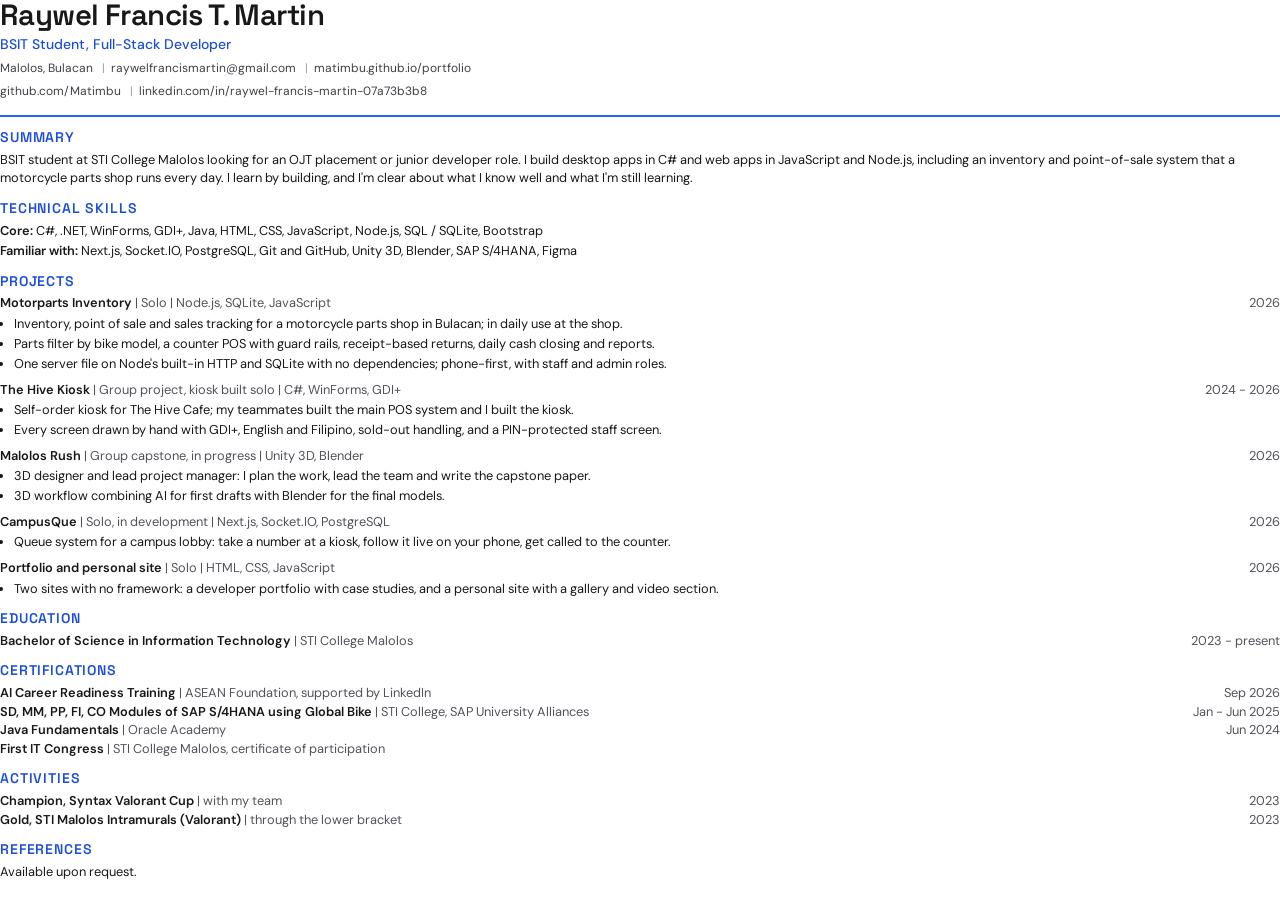
==== docs/resume/resume.html @ 1afe70c7 "Add a resume, lessons learned and the Malolos Rush tagline Adds a one-page resume (resume.pdf, sourc" ====
<!DOCTYPE html>
<html lang="en">
<head>
  <meta charset="UTF-8">
  <title>Raywel Francis T. Martin - Résumé</title>
  <!-- Source for resume.pdf. Edit here, then print to PDF (A4, no headers). -->
  <link rel="stylesheet" href="https://fonts.googleapis.com/css2?family=DM+Sans:opsz,wght@9..40,400..700&family=Space+Grotesk:wght@500..700&display=swap">
  <style>
    @page { size: A4; margin: 14mm 15mm; }
    * { box-sizing: border-box; margin: 0; padding: 0; }
    body { font: 400 9.6pt/1.45 "DM Sans", Arial, sans-serif; color: #18181b; }
    a { color: inherit; text-decoration: none; }
    header { display: flex; justify-content: space-between; align-items: flex-start; gap: 16px; padding-bottom: 10px; border-bottom: 2px solid #2563eb; }
    h1 { font: 600 22pt/1.05 "Space Grotesk", Arial, sans-serif; letter-spacing: -0.02em; }
    .role { margin-top: 3px; color: #1d4ed8; font-weight: 500; font-size: 10.5pt; }
    .contact { margin-top: 6px; color: #3f3f46; font-size: 9pt; }
    .contact span + span::before { content: "|"; margin: 0 6px; color: #a1a1aa; }
    /* Photo: drop a 2x2 photo in this folder and uncomment the <img> in the header */
    .photo { width: 30mm; height: 30mm; object-fit: cover; border-radius: 4px; }
    h2 { margin: 12px 0 5px; font: 600 10.5pt/1.2 "Space Grotesk", Arial, sans-serif; letter-spacing: 0.06em; text-transform: uppercase; color: #1d4ed8; }
    p { margin-bottom: 4px; }
    .item { margin-bottom: 7px; break-inside: avoid; }
    .item-head { display: flex; justify-content: space-between; gap: 12px; }
    .item-title { font-weight: 600; }
    .item-sub { color: #52525b; }
    .when { color: #52525b; white-space: nowrap; }
    ul { margin: 2px 0 0 14px; }
    li { margin-bottom: 1.5px; }
    .skills p { margin-bottom: 2px; }
    .skills b { font-weight: 600; }
  </style>
</head>
<body>
  <header>
    <div>
      <h1>Raywel Francis T. Martin</h1>
      <p class="role">BSIT Student, Full-Stack Developer</p>
      <p class="contact">
        <span>Malolos, Bulacan</span>
        <span><a href="mailto:raywelfrancismartin@gmail.com">raywelfrancismartin@gmail.com</a></span>
        <span><a href="https://matimbu.github.io/portfolio/">matimbu.github.io/portfolio</a></span>
      </p>
      <p class="contact">
        <span><a href="https://github.com/Matimbu">github.com/Matimbu</a></span>
        <span><a href="https://www.linkedin.com/in/raywel-francis-martin-07a73b3b8/">linkedin.com/in/raywel-francis-martin-07a73b3b8</a></span>
      </p>
    </div>
    <!-- <img class="photo" src="photo.jpg" alt="Raywel Francis T. Martin"> -->
  </header>

  <h2>Summary</h2>
  <p>BSIT student at STI College Malolos looking for an OJT placement or junior developer role. I build desktop apps in C# and web apps in JavaScript and Node.js, including an inventory and point-of-sale system that a motorcycle parts shop runs every day. I learn by building, and I'm clear about what I know well and what I'm still learning.</p>

  <h2>Technical Skills</h2>
  <div class="skills">
    <p><b>Core:</b> C#, .NET, WinForms, GDI+, Java, HTML, CSS, JavaScript, Node.js, SQL / SQLite, Bootstrap</p>
    <p><b>Familiar with:</b> Next.js, Socket.IO, PostgreSQL, Git and GitHub, Unity 3D, Blender, SAP S/4HANA, Figma</p>
  </div>

  <h2>Projects</h2>
  <div class="item">
    <div class="item-head"><span><span class="item-title">Motorparts Inventory</span> <span class="item-sub">| Solo | Node.js, SQLite, JavaScript</span></span><span class="when">2026</span></div>
    <ul>
      <li>Inventory, point of sale and sales tracking for a motorcycle parts shop in Bulacan; in daily use at the shop.</li>
      <li>Parts filter by bike model, a counter POS with guard rails, receipt-based returns, daily cash closing and reports.</li>
      <li>One server file on Node's built-in HTTP and SQLite with no dependencies; phone-first, with staff and admin roles.</li>
    </ul>
  </div>
  <div class="item">
    <div class="item-head"><span><span class="item-title">The Hive Kiosk</span> <span class="item-sub">| Group project, kiosk built solo | C#, WinForms, GDI+</span></span><span class="when">2024 - 2026</span></div>
    <ul>
      <li>Self-order kiosk for The Hive Cafe; my teammates built the main POS system and I built the kiosk.</li>
      <li>Every screen drawn by hand with GDI+, English and Filipino, sold-out handling, and a PIN-protected staff screen.</li>
    </ul>
  </div>
  <div class="item">
    <div class="item-head"><span><span class="item-title">Malolos Rush</span> <span class="item-sub">| Group capstone, in progress | Unity 3D, Blender</span></span><span class="when">2026</span></div>
    <ul>
      <li>3D designer and lead project manager: I plan the work, lead the team and write the capstone paper.</li>
      <li>3D workflow combining AI for first drafts with Blender for the final models.</li>
    </ul>
  </div>
  <div class="item">
    <div class="item-head"><span><span class="item-title">CampusQue</span> <span class="item-sub">| Solo, in development | Next.js, Socket.IO, PostgreSQL</span></span><span class="when">2026</span></div>
    <ul><li>Queue system for a campus lobby: take a number at a kiosk, follow it live on your phone, get called to the counter.</li></ul>
  </div>
  <div class="item">
    <div class="item-head"><span><span class="item-title">Portfolio and personal site</span> <span class="item-sub">| Solo | HTML, CSS, JavaScript</span></span><span class="when">2026</span></div>
    <ul><li>Two sites with no framework: a developer portfolio with case studies, and a personal site with a gallery and video section.</li></ul>
  </div>

  <h2>Education</h2>
  <div class="item">
    <div class="item-head"><span><span class="item-title">Bachelor of Science in Information Technology</span> <span class="item-sub">| STI College Malolos</span></span><span class="when">2023 - present</span></div>
  </div>

  <h2>Certifications</h2>
  <div class="item">
    <div class="item-head"><span><span class="item-title">AI Career Readiness Training</span> <span class="item-sub">| ASEAN Foundation, supported by LinkedIn</span></span><span class="when">Sep 2026</span></div>
    <div class="item-head"><span><span class="item-title">SD, MM, PP, FI, CO Modules of SAP S/4HANA using Global Bike</span> <span class="item-sub">| STI College, SAP University Alliances</span></span><span class="when">Jan - Jun 2025</span></div>
    <div class="item-head"><span><span class="item-title">Java Fundamentals</span> <span class="item-sub">| Oracle Academy</span></span><span class="when">Jun 2024</span></div>
    <div class="item-head"><span><span class="item-title">First IT Congress</span> <span class="item-sub">| STI College Malolos, certificate of participation</span></span></div>
  </div>

  <h2>Activities</h2>
  <div class="item">
    <div class="item-head"><span><span class="item-title">Champion, Syntax Valorant Cup</span> <span class="item-sub">| with my team</span></span><span class="when">2023</span></div>
    <div class="item-head"><span><span class="item-title">Gold, STI Malolos Intramurals (Valorant)</span> <span class="item-sub">| through the lower bracket</span></span><span class="when">2023</span></div>
  </div>

  <h2>References</h2>
  <p>Available upon request.</p>
</body>
</html>
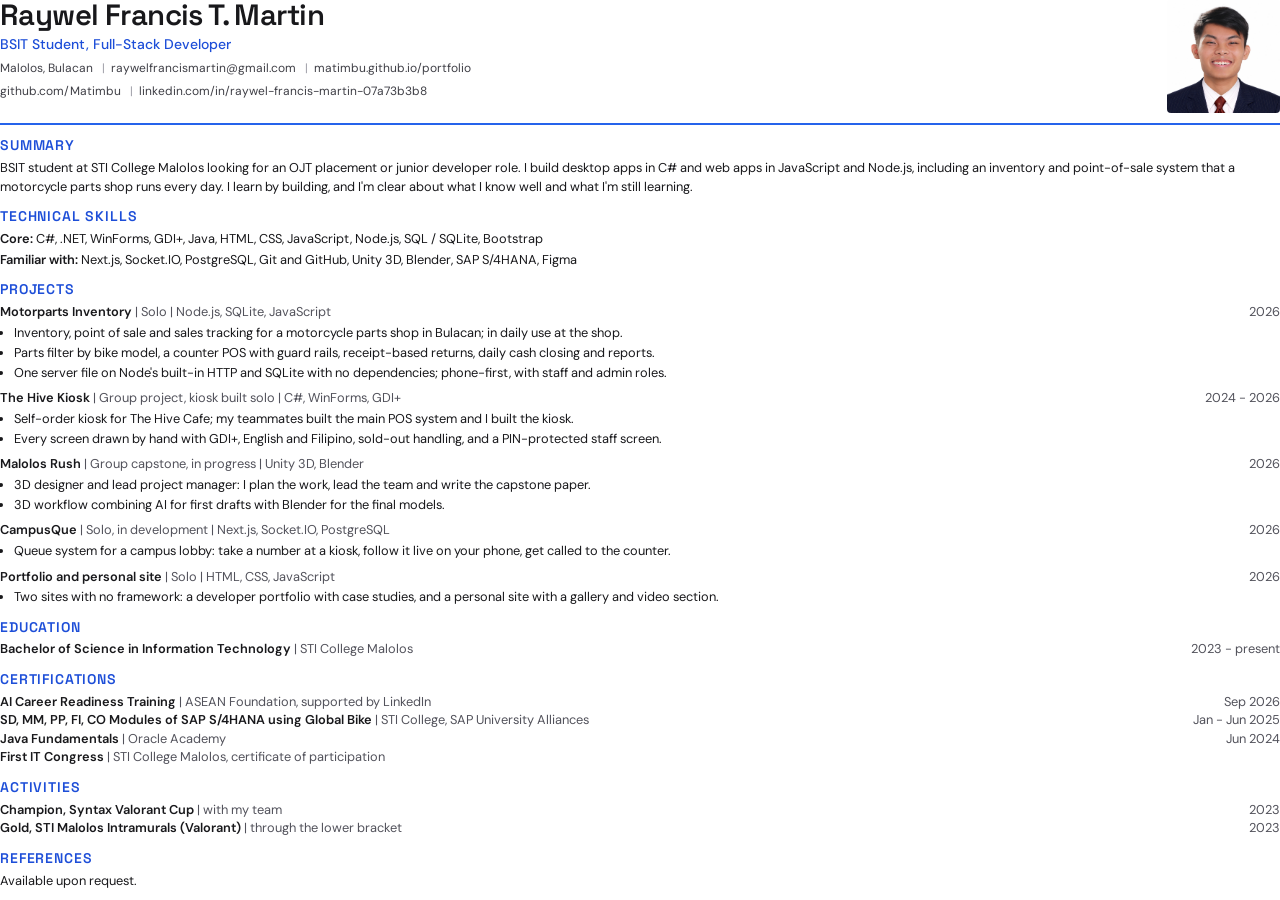
==== commit df705ecf: "Add my professional photo to About and the resume Photo beside the intro in About and top right on t" ====
--- a/docs/resume/resume.html
+++ b/docs/resume/resume.html
@@ -45,7 +45,7 @@
         <span><a href="https://www.linkedin.com/in/raywel-francis-martin-07a73b3b8/">linkedin.com/in/raywel-francis-martin-07a73b3b8</a></span>
       </p>
     </div>
-    <!-- <img class="photo" src="photo.jpg" alt="Raywel Francis T. Martin"> -->
+    <img class="photo" src="photo.webp" alt="Raywel Francis T. Martin">
   </header>
 
   <h2>Summary</h2>
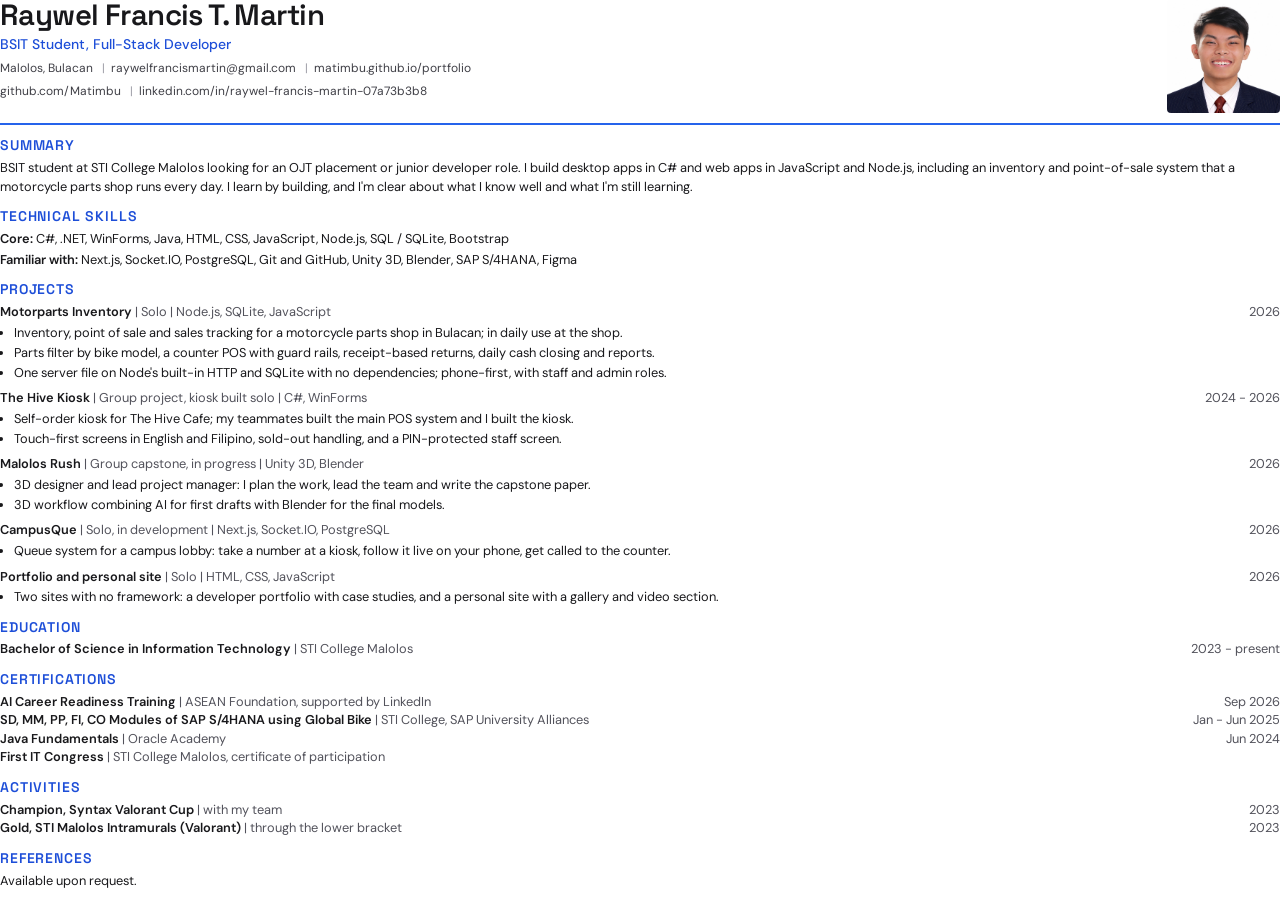
==== commit 9b039790: "Describe the kiosk as C# and WinForms, not hand-drawn GDI+" ====
--- a/docs/resume/resume.html
+++ b/docs/resume/resume.html
@@ -53,7 +53,7 @@
 
   <h2>Technical Skills</h2>
   <div class="skills">
-    <p><b>Core:</b> C#, .NET, WinForms, GDI+, Java, HTML, CSS, JavaScript, Node.js, SQL / SQLite, Bootstrap</p>
+    <p><b>Core:</b> C#, .NET, WinForms, Java, HTML, CSS, JavaScript, Node.js, SQL / SQLite, Bootstrap</p>
     <p><b>Familiar with:</b> Next.js, Socket.IO, PostgreSQL, Git and GitHub, Unity 3D, Blender, SAP S/4HANA, Figma</p>
   </div>
 
@@ -67,10 +67,10 @@
     </ul>
   </div>
   <div class="item">
-    <div class="item-head"><span><span class="item-title">The Hive Kiosk</span> <span class="item-sub">| Group project, kiosk built solo | C#, WinForms, GDI+</span></span><span class="when">2024 - 2026</span></div>
+    <div class="item-head"><span><span class="item-title">The Hive Kiosk</span> <span class="item-sub">| Group project, kiosk built solo | C#, WinForms</span></span><span class="when">2024 - 2026</span></div>
     <ul>
       <li>Self-order kiosk for The Hive Cafe; my teammates built the main POS system and I built the kiosk.</li>
-      <li>Every screen drawn by hand with GDI+, English and Filipino, sold-out handling, and a PIN-protected staff screen.</li>
+      <li>Touch-first screens in English and Filipino, sold-out handling, and a PIN-protected staff screen.</li>
     </ul>
   </div>
   <div class="item">
